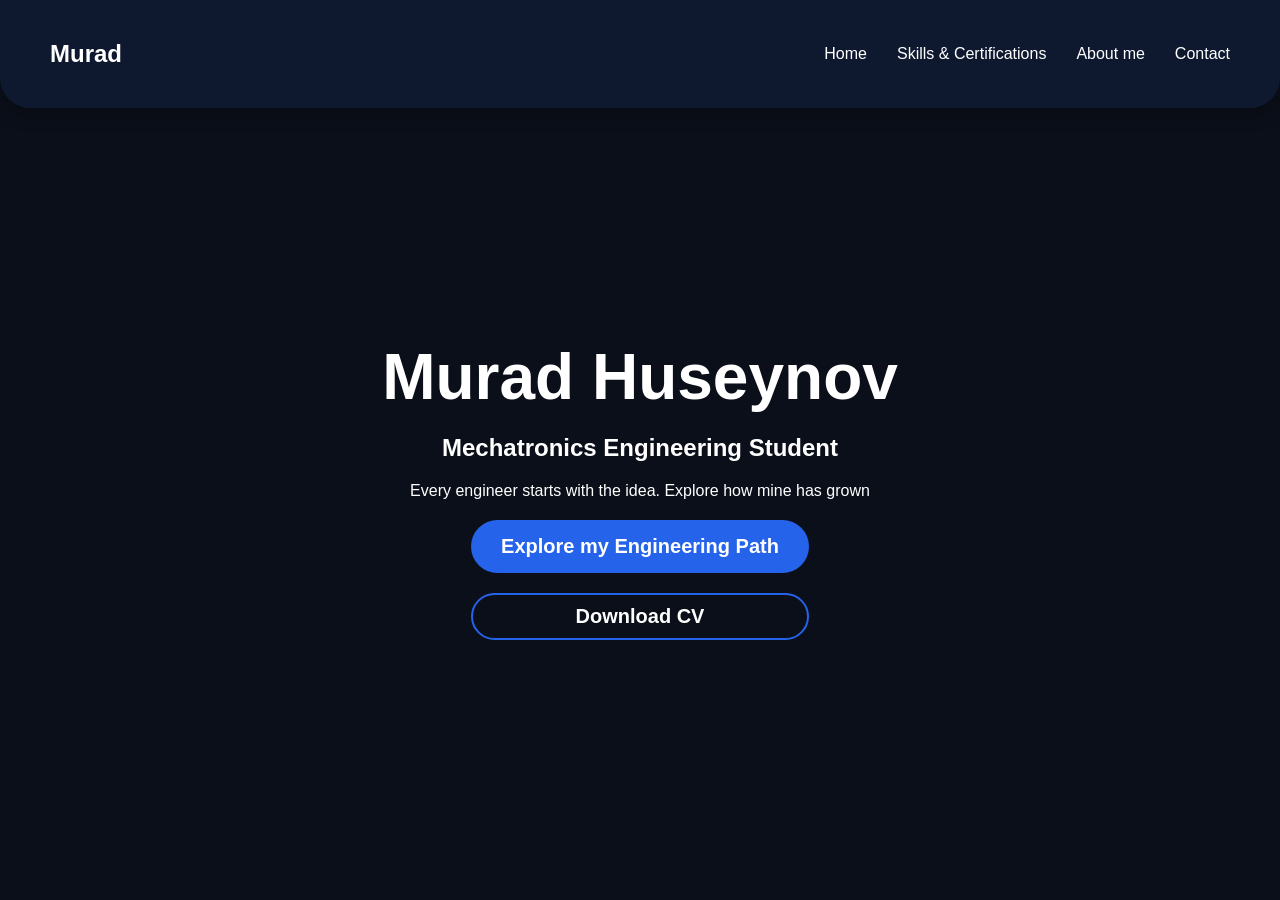
==== index.html @ e4cc6763 "Add files via upload" ====
<!DOCTYPE html>
<html lang="en">
<head>
    <meta charset="UTF-8">
    <meta name="viewport" content="width=device-width, initial-scale=1.0">
    <title>myCV</title>
    <link rel="stylesheet" href="style.css">
</head>
<body>
        <nav class = "navbar">
        <h2>Murad</h2>

        <div class = "nav-links">
            <a href="index.html">Home</a>
            <a href="skills&certifications.html">Skills & Certifications</a>
            <a href="about.html">About me</a>
            <a href="about.html#contact">Contact</a>

        </div>

    </nav>

    <section class = "hero">   
    <h1>Murad Huseynov</h1>
    <h2>Mechatronics Engineering Student</h2>

    <p>Every engineer starts with the idea. 
    Explore how mine has grown</p>
    <div class = "buttons">
        <a href="projects.html" class="hero-button">
            Explore my Engineering Path
        </a>

        <button class = "hero-button secondary-button"> Download CV</button>
    </div>

</section>


<script src="script.js"></script>

</body>
</html>
---- style.css ----
* {
    box-sizing: border-box;
}

body {
    margin: 0;
    background-color: #0B0F19;
    color: white;
    font-family: Arial, sans-serif;
}

.hero{
    height: 100vh;
    display: flex;
    flex-direction: column;
    justify-content: center;
    align-items: center;
    padding-top: 80px;

    gap: 20px;

}
.hero h1, 
.hero h2, 
.hero p {
    margin: 0;
}
.hero h1 {
    font-size: 64px;
}

.hero-button {
    font-size: 20px;
    font-weight: bold;
    background-color: #2563EB;
    color:white;
    border:none;
    padding: 15px 30px;
    border-radius: 30px;
    cursor:pointer;
    transition: 0.3s;
    text-decoration: none;
}

.hero-button:hover {
    background-color: #1D4ED8;
    transform: scale(1.05);
}

.buttons {
    display: flex;
    flex-direction: column;
    gap: 20px;
}

.secondary-button {
    background-color: transparent;
    border: 2px solid #2563EB;
    padding: 10px 25px;

}

.secondary-button:hover {
    background-color: #2563EB;
}

.navbar {
    display: flex;
    justify-content: space-between;
    align-items: center;
    padding: 20px 50px;
    background-color: rgba(15, 28, 54, 0.8);
    box-shadow: 0 4px  20px  rgba(0, 0, 0, 0.3);
    border-radius: 0 0 30px 30px;
    position: fixed;
    top: 0;
    left: 0;
    width: 100vw;
    z-index: 1000;
}

.nav-links {
    display: flex;
    gap: 30px;
}

.nav-links a {
    color: white;
    text-decoration: none;
}

.nav-links a:hover {
    color: #2563EB;
}

.tree {
    position: relative;
    min-height: 100vh;
    display:flex;
    flex-direction: column;
    justify-content: center;
    align-items: center;

}


.projects {
    max-width: 1200px;
    margin: 140px auto;
    padding: 20px;
}

.projects h1 {
    text-align: center;
    margin-bottom: 40px;
}

.projects-card {
    background-color: white;
    color:black;

    border-radius: 20px;
    padding:20px;
    margin-bottom: 40px;

    display:flex;
    flex-direction: column;

}
.projects-card h2 {
    margin-top: 20px;
    margin-bottom: 10px;
}

.download-btn {
    display: incline-block;
    background-color: #2563EB;
    color:white;
    text-decoration: none;

    padding: 12px 24px;
    border-radius: 10px;

    transition: 0.3s;

    margin-left: auto;
    margin-right: 20px;
    margin-top: 30px;
}

.download-btn:hover {
    background-color: #1D4ED8;
}
.projects-card p {
    font-size: 18px;
    font-weight: 600;
    line-height: 1.7;
}


.about h1 {
    text-align: center;
    margin-bottom: 40px;
}

.about p {
    font-size: 18px;
    line-height: 1.8;
    margin-bottom: 25px;
}

.profile-photo img {
    width: 250px;
    height: 250px;
    object-fit: cover;
    border-radius: 20px;
}

.about-top {
    display: flex;
    align-items: center;
    gap:50px;
}

.about {
    max-width:1200px;
    width:100%;
    margin: 140px auto;
    padding: 20px;
}

.about-description {
    margin-top: 70px;
    background-color: rgba(15, 28, 54, 0.8);
    padding: 35px;
    border-radius: 20px;
}
.about-description h2 {
    margin-top: 0;
    font-size: 30px;
}

.about-description p {
    font-size:18px;
    line-height: 1.8;
}

.contact {
    margin-top: 70px;
    background-color:rgba(15, 28, 54, 0.8);
    font-size: 20px;
    padding: 35px;
    border-radius: 20px;

}

.contact h2 {
    margin-top: 0;
    font-size: 30px;
}

.contact p {
    font-size: 18px;
    margin: 15px 0;
    color:#2563EB;
}

.contact a {
    color: #2563EB;
    font-size: 20px;
    font-weight: bold;
    text-decoration: none;
    margin-left: 10px;
}

.contact a:hover {
    color: #1D4ED8;
}

.about-top,
.about-description,
.contact {
    animation: fadeIn 0.8s ease;
}

@keyframes fadeIn {
    from {
        opacity: 0;
        transform: translateY(20px);
    }

    to {
        opacity: 1;
        transform: translateY(0);
    }
}

.hero-button {
    text-decoration: none;
}

.skills {
    max-width: 1200px;
    margin: 140px auto;
    padding: 20px;
}

.skills h1 {
    text-align: center;
    font-size: 50px;
    margin-bottom: 50px;
}

.certificate {
    background-color: rgba(15, 28, 54, 0.8);
    border-radius: 20px;
    padding: 35px;

    display: flex;
    justify-content: space-between;
    align-items: center;

    margin-bottom: 50px;

    gap: 50px;
}

.certificate-text p {
    font-size: 18px;
    line-height: 1.8;
}

.certificate-text {
    flex: 1;
}

.certificate-text h2 {
    margin-top: 0px;
    font-size: 30px;
}

.certificate-image img {
    width: 300px;
    border-radius: 15px;
}
.reverse {
    flex-direction: row-reverse;
}

.view-link {
    display: inline-block;
    background-color: #2563EB;
    color: white;
    padding: 12px 24px;
    border-radius: 8px;
    text-decoration: none;
    font-weight: 600;
    margin-top: 20px;
    margin-left: auto;
    transition: background-color 0.3s ease;
    font-size: 18px;
}

.view-link:hover {
    text-decoration: #1D4ED8;
}

.cansat-page { 
    background-color: #0B1020;
    color:white
}

.cansat-page h1,
.cansat-page h2,
.cansat-page h3 {
    color:white;
}

.cansat-page p {
    color: #D1D5D8;
}

.cansat-page section {
    background-color: #211638;
    border-radius: 25px;
    padding: 30px;
    margin: 30px auto;
    width: 85%;
}

.cansat-page section p,
.cansat-page section li{
    color: #E5E7EB;
    line-height: 1.7;
}

.cansat-page section h2 {
    margin-bottom: 20px;
}

.cansat-page section h3 {
    margin-top: 25px;
    margin-bottom: 15px;
}

.cansat-page .info-card {
    background-color: #1A1230;
    border-radius: 18px;
    padding: 18px 25px;
    min-width: 170px;
    text-align: left;
    border-left: 6px solid #6D4AFF;
    transition: 0.3s;
}

.cansat-page .info-card:hover {
    transform: translateY(-5px);
}

.cansat-page .info-card h3 {
    color: #A78BFA;
    font-size: 15px;
    margin-bottom: 8px;
}

.cansat-page .info-card p {
    color: white;
    font-size: 18px;
    margin: 0;
}

.cansat-page .info-card h3 {
    color:white;
    margin-bottom: 10px;
}

.cansat-page .info-card p {
    color: #D1D5D8;
}

.cansat-page .info-grid {
    display: flex;
    justify-content: center;
    gap: 20px;
}

.cansat-page .project-hero {
    display:flex;
    align-items: center;
    justify-content: space-between;
    gap: 40px;
    min-height: 450px;
}

.cansat-page .project-hero h1 {
    font-size: 60px;
    margin-bottom: 10px;
}

.cansat-page .project-hero h2 {
    color: #A78BFA;
    font-size: 18px;
}

.cansat-page .project-hero-image {
    width: 40%;
    height: 350px;
    background-color: #171126;
    border-radius: 25px;
    display: flex;
    justify-content: center;
    align-items: center;
    overflow: hidden;
}

.cansat-page .project-hero-image img {
    width: 90%;
    height: 90%;
    object-fit: contain;
}

.cansat-page {
    padding-top: 90px;
}

.cansat-page .design-component {
    background-color: #171226;
    border-radius: 20px;
    padding: 25px;
    margin: 35px auto;
    display: flex;
    flex-direction: column;
    gap: 15px;
}

.cansat-page .design-component img {
    width:70%;
    max-width: 500px;
    margin: 20px auto;
    border-radius: 15px;
}

.cansat-page table {
    width:80%;
    margin: 30px auto;
    border-collapse: collapse;
    background-color: #171126;
    border-radius: 15px;
    overflow: hidden;
}

.cansat-page th {
    background-color: #6D4AFF;
    color:white;
    padding:15px;
    text-align: center;
}

.cansat-page td {
    color: #E5E7EB;
    padding: 12px;
    text-align: center;
    border-bottom: 1px solid #35245A;
}

.cansat-page tr:last-child td {
    border-bottom: none;
}

.cansat-page tbody tr:hover {
    background-color: #241842;
    transition: 0.2s ease;
}

.cansat-page .mass-budget table tr:last-child {
    font-weight: bold;
    background-color: #2B1F4D;
}

.cansat-page .engineering-analysis {
    background-color: #171126;
    border-radius: 20px;
    padding: 35px;
    margin: 40px auto;
}

.cansat-page .engineering-analysis h3 {
    color:#A78BFA;
    font-size: 28px;
    margin-bottom: 20px;
}

.cansat-page .engineering-analysis h4 {
    color: #D8B4FE;
    font-size: 20px;
    margin-top: 30px;
    margin-bottom: 15px;
}

.cansat-page .engineering-analysis ul {
    margin-left: 25px;
    line-height: 1.8;
}

.cansat-page mjx-container {
    display:block;
    background: #22183C;
    padding: 18px;
    margin: 25px auto;
    border-left: 4px solid #6D4AFF;
    border-radius: 12px;
    overflow-x:auto;
}

.cansat-page .engineering-analysis h3{
    border-bottom:1px solid rgba(255,255,255,0.08);
    padding-bottom:10px;
}

.cansat-page .separation-images {
    display:flex;
    justify-content: center;
    gap:30px;
    flex-wrap: wrap;
    margin: 30px 0;
}

.cansat-page .separation-images img {
    width:45%;
    max-width: 400px;
    height: auto;
    border-radius: 12px;
}

.internship-container {
    width: 90%;
    max-width: 1200px;
    margin: 0 auto;
    padding: 40px 0 80px;
}

.internship-container section {
    margin-bottom: 70px;
}

.internship-container h2 {
    font-size: 2rem;
    color: white;
    margin-bottom: 25px;
}

.internship-hero {
    width: 90%;
    max-width: 1200px;
    margin: 120px auto 70px;
    display: flex;
    justify-content: space-between;
    align-items: center;
    gap:60px
}

.internship-hero-text {
    flex: 1;
}

.internship-hero-image {
    flex: 0.8;
    display: flex;
    justify-content: center;
}

.internship-hero-image img {
    width: 100%;
    max-width: 350px;
    padding: 50px;
    background: #1A1535;
    border-radius: 20px;
    border: 1px solid #3A2E6F;
}

.internship-hero h1 {
    font-size: 3rem;
    color:white;
    margin-bottom: 15px;
}

.hero-subtitle {
    font-size: 1.2rem;
    color: #8FA8FF;
    font-weight: 600;
    margin-bottom: 20px;
}

.hero-description {
    color: #D1D5DB;
    line-height: 1.8;
    font-size: 1.05rem;
    margin-bottom: 35px;
}

.internship-table {
    width: 100%;
    border-collapse: collapse;
    background-color: #1A1535;
    border-radius: 15px;
    overflow: hidden;
}

.internship-table th, 
.internship-table td {
    padding: 14px 18px;
    border-bottom: 1px solid #30285A;
}

.internship-table th {
    width: 35%;
    text-align: left;
    color: #8FA8FF;
}

.internship-table td {
    color:white
}

.internship-table tr {
    transition: 0.25s ease;

}

.internship-table tr:hover {
    background-color: #27214D;
}

.internship-table th,
.internship-table td {
    transition: 0.25s ease;
}

.internship-table tr:hover td,
.internship-table tr:hover th {
    padding-left: 50px;
}

.internship-overview {
    background-color: #17142F;
    border: 1px solid #2E2855;
    border-radius: 20px;
    padding: 35px;
}

.internship-overview p {
    color: #D1D5DB;
    line-height: 1.9;
    font-size: 1.05rem;
    margin-bottom: 18px;
}

.internship-overview strong {
    color: #8FA8FF;
}

.objectives-grid {
    display:grid;
    grid-template-columns: repeat(3, 1fr);
    gap: 25px;
    margin-top: 35px;
}

.objective-card {
    background: #17142F;
    border: 1px solid #2E2855;
    border-radius: 18px;
    padding: 25px;
    transition: 0.3s ease;
}

.objective-card h3 {
    color: #8FA8FF;
    margin-bottom: 15px;
    font-size: 1.2rem;
}

.objective-card p {
    color: #D1D5DB;
    line-height: 1.7;
    
}

.objective-card:hover {
    transform: translateY(-8px);
    border-color: #4E6DFF;
    box-shadow: 0 12px 30px rgba(78, 109, 255, 0.18);
}

.day-card {
    background: #17142F;
    border: 1px solid #2E2855;
    border-radius: 20px;
    padding: 35px;
    margin-bottom: 40px;
}

.day-card h3 {
    color: #8FA8FF;
    font-size: 1.6rem;
    margin-bottom: 20px;
}

.day-card p {
    color: #D1D5D8;
    line-height: 1.9;
    margin-bottom: 25px;
}

.day-card img {
    width: 100%;
    border-radius: 15px;
    margin: 15px 0 25px
}

.day-card {
    transition: 0.3s ease;
}

.day-card:hover {
    border-color: #4E6DFF;
}

.daily-log h2 {
    margin-bottom: 40px;
}

.day-card h3 {
    padding-bottom: 12px;
    border-bottom: 2px solid #2E2855;
}

.day-images {
    display: flex;
    gap: 20px;
    flex-wrap: wrap;
    margin: 25px 0;
}

.day-images img {
        width: 260px;
    height: auto;
    border-radius: 15px;
    transition: .3s;
    border-radius: 15px;
    transition: 0.3s ease;
}

.day-images img:hover {
    transform: scale(1.03);
}
.spec-table{
    margin:35px 0;
    background:#17142F;
    border:1px solid #2E2855;
    border-radius:18px;
    overflow:hidden;
    transition:.3s ease;
}

.spec-table:hover{
    border-color:#4E6DFF;
    box-shadow:0 10px 30px rgba(78,109,255,.15);
}

.spec-table h4{
    margin:0;
    padding:18px 24px;
    color:#8FA8FF;
    font-size:1.2rem;
    border-bottom:1px solid #2E2855;
}

.spec-table table{
    width:100%;
    border-collapse:collapse;
}

.spec-table th{
    padding:16px 24px;
    text-align:left;
    color:#8FA8FF;
    font-weight:600;
    border-bottom:1px solid #2E2855;
}

.spec-table td{
    padding:16px 24px;
    color:#D1D5DB;
    border-bottom:1px solid #2E2855;
}

.spec-table tr:last-child td{
    border-bottom:none;
}

.spec-table tr{
    transition:.25s ease;
}

.spec-table tr:hover{
    background:#27214D;
}

.spec-table tr:hover th,
.spec-table tr:hover td{
    padding-left:32px;
}

.engineering-note {
    margin: 35px 0;
    padding: 25px 30px;
    background: #17142F;
    border: 1px solid #2E2855;
    border-left: 5px solid #4E6DFF;
    border-radius: 18px;
    transition: .3s ease,
}

.engineering-note:hover {
    border-color: #4E6DFF;
    box-shadow: 0 10px 30px rgba(78,109,25,.15);
}

.engineering-note h4 {
    color: #8FA8FF;
    margin-bottom: 15px;
    font-size: 1.2rem;
}

.engineering-note p {
    color: #D1D5DB;
    line-height: 1.8;
    margin:0;
}

.process-flow {
    display:flex;
    justify-content: center;
    align-items: center;
    flex-wrap: wrap;
    gap: 18px;
    margin:40px;
}

.process-step {
    background: #17142F;
    border:1px solid #2E2855;
    border-radius:14px;
    padding: 18px 24px;
    color: #D1D5D8;
    font-weight: 600;
    min-width: 140px;
    text-align: center;
    transition: .3s ease;
}

.process-step:hover {
    transform: translateY(-5px);
    border-color: #4E6DFF;
    box-shadow: 0 10px 25px rgba(78, 109, 255, .15);
}

.process-arrow {
    color: #8FA8FF;
    font-size:28px;
    font-weight: bold;
}
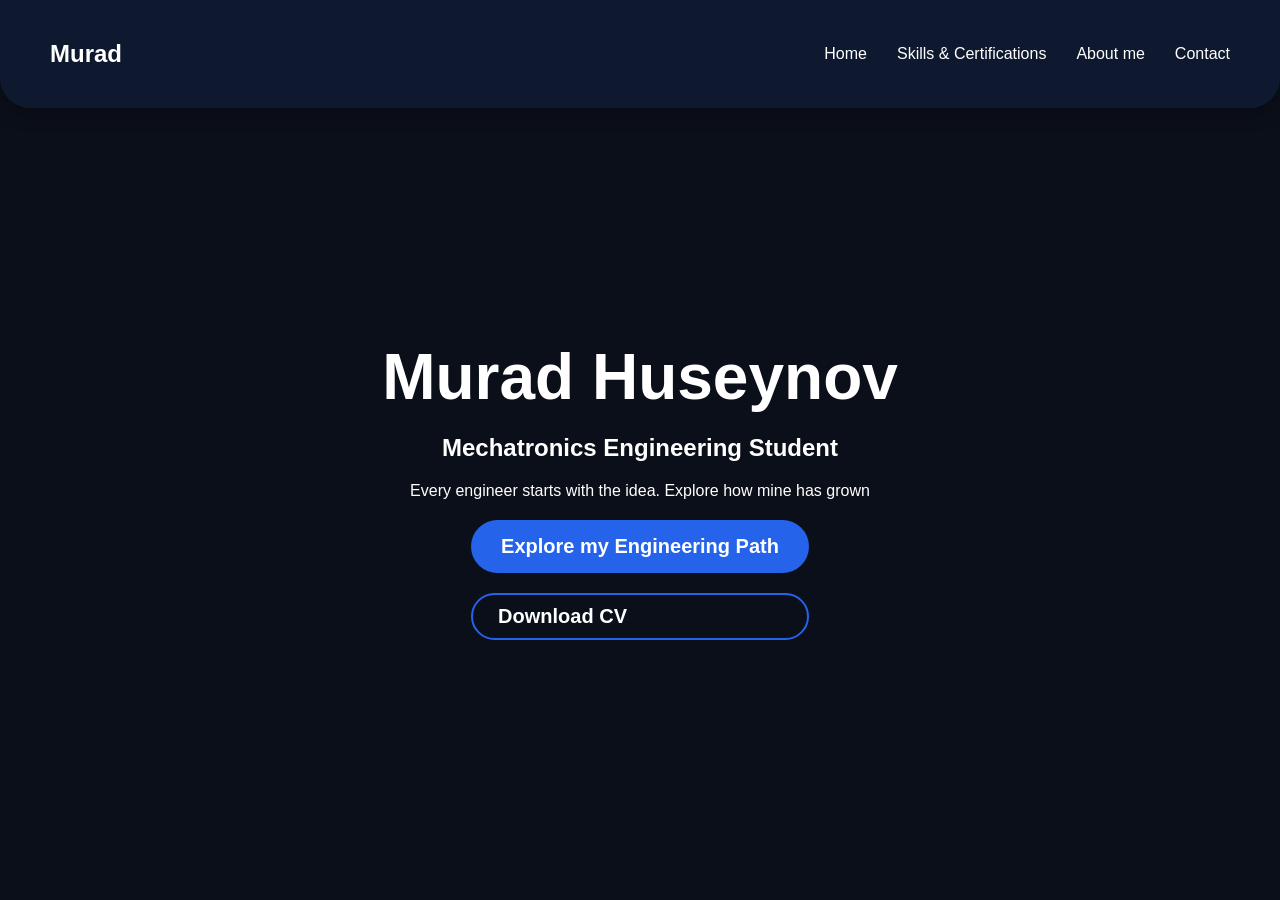
==== commit 17b56708: "Update index.html" ====
--- a/index.html
+++ b/index.html
@@ -31,7 +31,9 @@
             Explore my Engineering Path
         </a>
 
-        <button class = "hero-button secondary-button"> Download CV</button>
+      <a href="files/MURADHUSEYNOVRESUME.docx" download class="hero-button secondary-button">
+    Download CV
+</a>
     </div>
 
 </section>
@@ -40,4 +42,4 @@
 <script src="script.js"></script>
 
 </body>
-</html>+</html>
--- a/style.css
+++ b/style.css
@@ -272,7 +272,8 @@
 }
 
 .certificate {
-    background-color: rgba(15, 28, 54, 0.8);
+        background: #1A1535;
+    border: 1px solid #2E2855;
     border-radius: 20px;
     padding: 35px;
 
@@ -283,6 +284,7 @@
     margin-bottom: 50px;
 
     gap: 50px;
+    transition: 0.3s ease;
 }
 
 .certificate-text p {
@@ -624,6 +626,7 @@
     background-color: #1A1535;
     border-radius: 15px;
     overflow: hidden;
+    margin-top: 30px;
 }
 
 .internship-table th, 
@@ -892,3 +895,176 @@
     font-weight: bold;
 }
 
+.skills-gained {
+    margin-top: 80px;
+    background: #17142F;
+    border: 1px solid #2E2855;
+    border-radius: 20px;
+    padding: 40px;
+    transition: .3s ease;
+}
+
+.skills-gained:hover {
+    border-color: #4E6DFF;
+    box-shadow: 0 15px 35px rgba(78, 109, 255, .15);
+}
+
+.skills-gained h2 {
+    margin-bottom: 20px;
+}
+
+.skills-intro {
+    max-width: 850px;
+    color: #D1D5DB;
+    line-height: 1.9;
+    font-size: 1.05rem;
+    margin-top: 15px;
+    margin-bottom: 45px;
+}
+.skills-subtitle {
+    color: #8FA8FF;
+    font-size: 1.5rem;
+    margin-bottom: 25px;
+}
+
+.skills-grid {
+    display: grid;
+    grid-template-columns: 1fr;
+    gap: 25px;
+}
+
+.skill-card {
+    background: #1A1535;
+    border: 1px solid #2E2855;
+    border-radius: 18px;
+    padding: 28px;
+    transition: .3s ease;
+}
+
+.skill-card h4 {
+    color: white;
+    margin-bottom: 15px;
+    font-size: 1.2rem;
+}
+
+.skill-card p {
+    color: #D1D5DB;
+    line-height: 1.8;
+}
+
+.skill-card:hover {
+    transform: translateY(-6px);
+    border-color: #4E6DFF;
+    box-shadow: 0 12px 30px rgba(78,109,255,.15);
+}
+
+.skill-card {
+    position: relative;
+    overflow: hidden;
+}
+
+.skill-accent {
+    width: 60px;
+    height: 4px;
+    background: #4E6DFF;
+    border-radius: 50px;
+    margin-bottom: 18px;
+    transition: .3s ease;
+}
+
+.skill-card:hover .skill-accent {
+    width: 100px;
+}
+
+.internship.report {
+    margin-top: 80px;
+    background: #17142F;
+    border: 1px solid #2E2855;
+    border-radius: 20px;
+    padding: 40px;
+}
+
+.internship-report p {
+    color: #D1D5DB;
+    line-height: 1.9;
+    margin: 20px 0 35px;
+}
+
+.pdf-viewer {
+    border: 1px solid #2E2855;
+    border-radius: 18px;
+    overflow:hidden;
+}
+
+.pdf-viewer iframe {
+    margin-top:40px;
+    display:block;
+    border:none;
+    background: white;
+}
+
+.download-btn {
+    margin-bottom:40px;
+}
+
+.adell-conclusion {
+        background: #1A1535;
+    border: 1px solid #2E2855;
+    border-radius: 18px;
+    padding: 28px;
+    transition: .3s ease;
+
+}
+
+.adell-conclusion:hover {
+        transform: translateY(-6px);
+    border-color: #4E6DFF;
+    box-shadow: 0 12px 30px rgba(78,109,255,.15);
+}
+
+.adell-conclusion p {
+    margin-bottom: 40px;
+    line-height: 1.8;
+     color: #D1D5DB;
+}
+
+html {
+    scroll-behavior: smooth;
+}
+
+.btn-report {
+    display: incline-block;
+    background-color: #2563EB;
+    color:white;
+    text-decoration: none;
+
+    padding: 12px 24px;
+    border-radius: 10px;
+
+    transition: 0.3s;
+
+
+    margin-bottom: 60px;
+}
+
+.text-template {
+    background: #1A1535;
+    border: 1px solid #2E2855;
+    border-radius: 18px;
+    padding: 28px;
+    transition: .3s ease;
+}
+
+.text-template:hover {
+        transform: translateY(-6px);
+    border-color: #4E6DFF;
+    box-shadow: 0 12px 30px rgba(78,109,255,.15);
+}
+.certificate:hover {
+        transform: translateY(-6px);
+    border-color: #4E6DFF;
+    box-shadow: 0 12px 30px rgba(78,109,255,.15);
+    
+}
+
+
